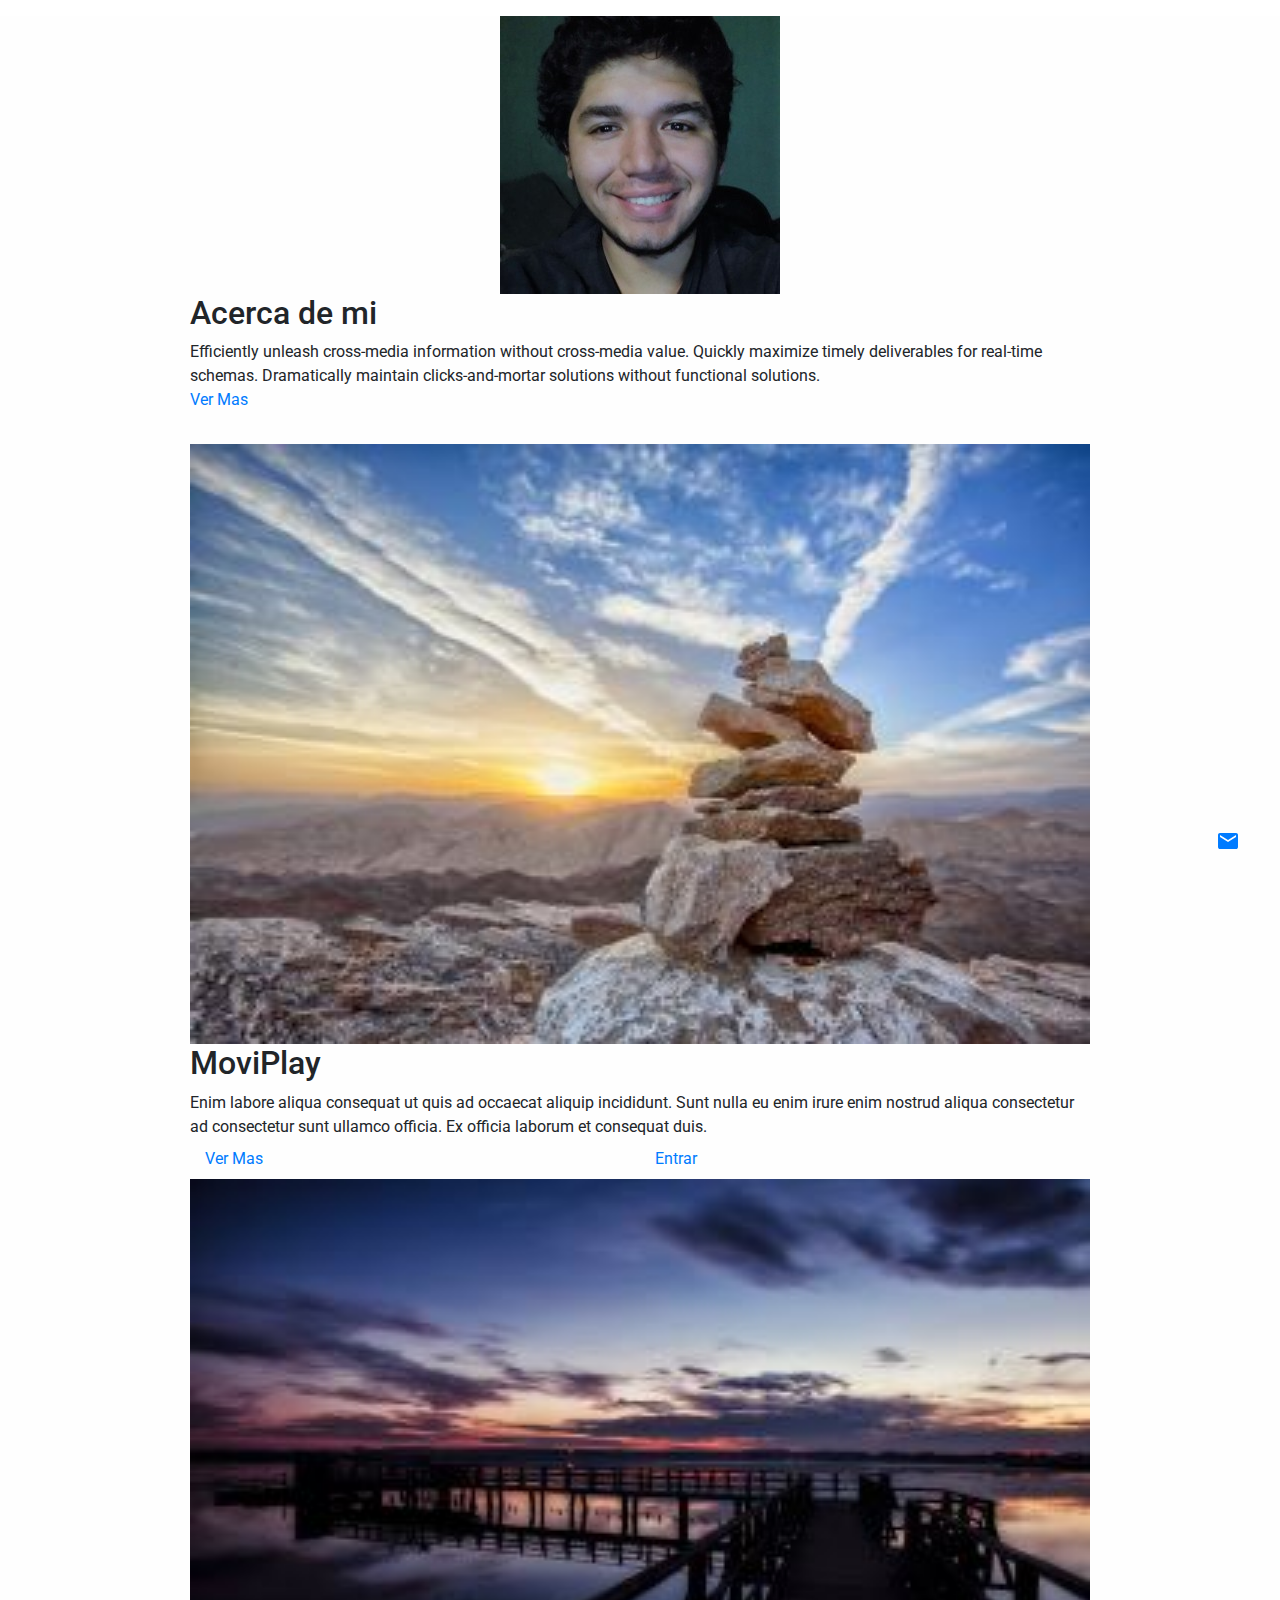
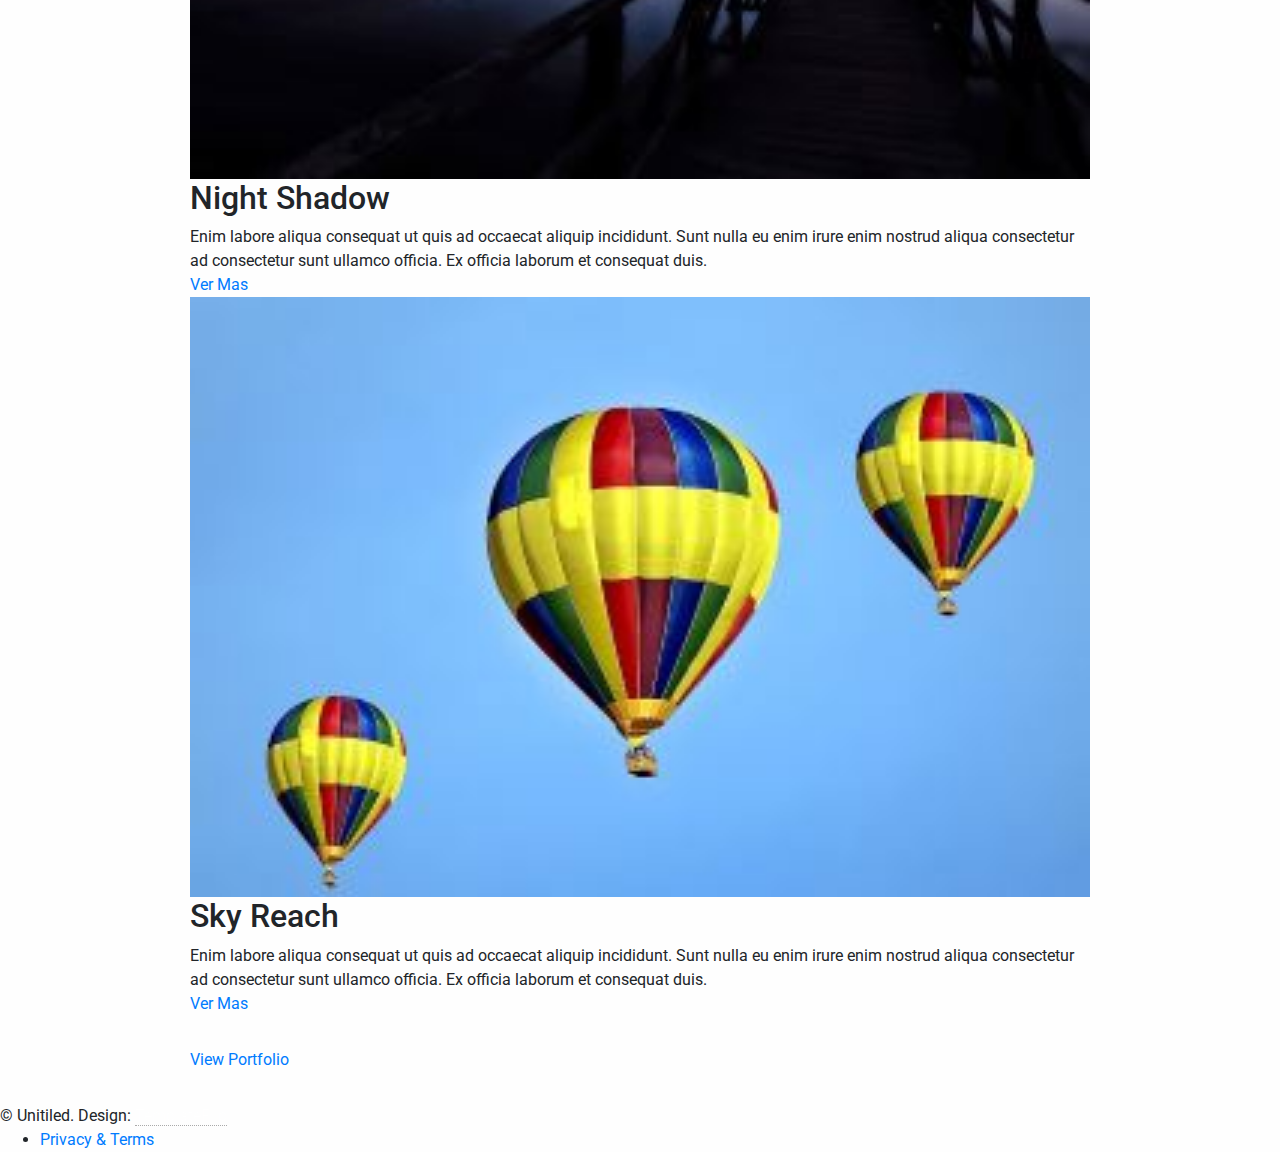
==== home.html @ 9c3da353 "Single Page Adapted." ====
<!DOCTYPE html>
<html lang="en-US">

<head>
  <meta charset="UTF-8">
  <meta http-equiv="X-UA-Compatible" content="IE=edge">
  <meta name="viewport" content="width=device-width, initial-scale=1">
  <title>Inicio</title>
  <meta name="description" content="Porfolio Page." />
  <link
    href="https://fonts.googleapis.com/css?family=Roboto:regular,bold,italic,thin,light,bolditalic,black,medium&amp;amp;lang=en"
    rel="stylesheet">
  <link href="https://fonts.googleapis.com/icon?family=Material+Icons" rel="stylesheet">
  <link href="https://code.getmdl.io/1.3.0/material.indigo-pink.min.css" rel="stylesheet">
  <link href="styles/main.css" rel="stylesheet">
  <link rel="stylesheet" href="https://cdnjs.cloudflare.com/ajax/libs/animate.css/3.7.2/animate.min.css">
  <link rel="stylesheet" href="https://maxcdn.bootstrapcdn.com/bootstrap/4.0.0/css/bootstrap.min.css" integrity="sha384-Gn5384xqQ1aoWXA+058RXPxPg6fy4IWvTNh0E263XmFcJlSAwiGgFAW/dAiS6JXm" crossorigin="anonymous">
  <script src="scripts/require.js"></script>
  <script src="scripts/projectLoader.js"></script>
</head>

<body id="top" onload="loadProjects()">
  <div class="mdl-layout mdl-js-layout mdl-layout--fixed-header"><a href="contact.html" id="contact-button"
      class="mdl-button mdl-button--fab mdl-js-button mdl-button--raised mdl-js-ripple-effect mdl-color--accent mdl-color-text--accent-contrast mdl-shadow--4dp"><i
        class="material-icons">mail</i></a>
    <main class="mdl-layout__content w-100">
      <div class="site-content">
        <div class="container">
          <section class="section--center mdl-grid site-max-width">
            <header
              class="section__play-btn mdl-cell mdl-cell--3-col-desktop mdl-cell--2-col-tablet mdl-cell--4-col-phone mdl-color--teal-100 mdl-color-text--white  mdl-shadow--4dp animated slow fadeInLeft">
              <img src="img/profile.jpg" alt="profile-picture">
            </header>
            <div
              class="mdl-card mdl-cell mdl-cell--9-col-desktop mdl-cell--6-col-tablet mdl-cell--4-col-phone  mdl-shadow--4dp animated slow fadeInLeft">
              <div class="mdl-card__title">
                <h2 class="mdl-card__title-text">Acerca de mi</h2>
              </div>
              <div class="mdl-card__supporting-text">
                Efficiently unleash cross-media information without cross-media value. Quickly maximize timely
                deliverables for real-time schemas. Dramatically maintain clicks-and-mortar solutions without functional
                solutions.
              </div>
              <div class="mdl-card__actions  mdl-card--border">
                <a href="#"
                  class="mdl-button mdl-button--colored mdl-js-button mdl-js-ripple-effect mdl-button--accent">Ver Mas</a>
              </div>
            </div>
          </section>
          <section class="section--center mdl-grid site-max-width">
            <div class="mdl-cell mdl-card mdl-shadow--4dp portfolio-card animated fast bounceInUp">
              <div class="mdl-card__media">
                <img class="article-image" src="img/portfolio1.jpg" border="0" alt="">
              </div>
              <div class="mdl-card__title">
                <h2 class="mdl-card__title-text">MoviPlay</h2>
              </div>
              <div class="mdl-card__supporting-text">
                Enim labore aliqua consequat ut quis ad occaecat aliquip incididunt. Sunt nulla eu enim irure enim
                nostrud aliqua consectetur ad consectetur sunt ullamco officia. Ex officia laborum et consequat duis.
              </div>
              <div class="row mx-0 my-2">
                <div class="col-6 col-md-6 col-lg-6">
                  <a class="mdl-button mdl-button--raised mdl-js-button mdl-js-ripple-effect mdl-button--accent w-100"
                    href="portfolio.html">Ver Mas</a>
                </div>
                <div class="col-6 col-md-6 col-lg-6">
                    <a class="mdl-button mdl-button--raised mdl-js-button mdl-js-ripple-effect mdl-button--primary w-100"
                      href="portfolio.html">Entrar</a>
                </div>
              </div>
            </div>
            <div class="mdl-cell mdl-card mdl-shadow--4dp portfolio-card animated slow bounceInUp">
              <div class="mdl-card__media">
                <img class="article-image" src="img/portfolio2.jpg" border="0" alt="">
              </div>
              <div class="mdl-card__title">
                <h2 class="mdl-card__title-text">Night Shadow</h2>
              </div>
              <div class="mdl-card__supporting-text">
                Enim labore aliqua consequat ut quis ad occaecat aliquip incididunt. Sunt nulla eu enim irure enim
                nostrud aliqua consectetur ad consectetur sunt ullamco officia. Ex officia laborum et consequat duis.
              </div>
              <a class="mdl-button mdl-button--raised mdl-js-button mdl-js-ripple-effect mdl-button--accent"
              href="portfolio.html">Ver Mas</a>
            </div>
            <div class="mdl-cell mdl-card mdl-shadow--4dp portfolio-card animated slower bounceInUp">
              <div class="mdl-card__media">
                <img class="article-image" src="img/portfolio3.jpg" border="0" alt="">
              </div>
              <div class="mdl-card__title">
                <h2 class="mdl-card__title-text">Sky Reach</h2>
              </div>
              <div class="mdl-card__supporting-text">
                Enim labore aliqua consequat ut quis ad occaecat aliquip incididunt. Sunt nulla eu enim irure enim
                nostrud aliqua consectetur ad consectetur sunt ullamco officia. Ex officia laborum et consequat duis.
              </div>
              <a class="mdl-button mdl-button--raised mdl-js-button mdl-js-ripple-effect mdl-button--accent"
              href="portfolio.html">Ver Mas</a>
            </div>
          </section>

          <section class="section--center mdl-grid site-max-width homepage-portfolio">
            <a class="mdl-button mdl-button--raised mdl-js-button mdl-js-ripple-effect mdl-button--accent"
            href="#" id="portafolioBtn">View Portfolio</a>
          </section>

        </div>
      </div>
      <footer class="mdl-mini-footer">
        <div class="footer-container">
          <div class="mdl-logo">&copy; Unitiled. Design: <a href="https://templateflip.com/"
              target="_blank">TemplateFlip</a></div>
          <ul class="mdl-mini-footer__link-list">
            <li><a href="#">Privacy & Terms</a></li>
          </ul>
        </div>
      </footer>
    </main>
    <script src="scripts/material.js" defer></script>
    <script src="https://code.jquery.com/jquery-3.4.1.min.js" integrity="sha256-CSXorXvZcTkaix6Yvo6HppcZGetbYMGWSFlBw8HfCJo="
      crossorigin="anonymous"></script>
    <script>
        $(document).ready(e => {
            $('#portafolioBtn').click( e => {
                parent.$('body').trigger( 'portafolioClick' );
            });
        });
    </script>
  </div>
</body>

</html>
---- styles/main.css ----
img {
  max-width: 100%;
}

.site-header {
  position: relative;
}

.site-header .mdl-layout__header-row {
  padding: 0;
  -ms-flex-pack: center;
  justify-content: center;
}

.site-description {
  display: block;
  font-size: 14px;
  text-align: center;
  font-weight: 400;
  margin-bottom: 10px;
}

.is-compact .mdl-layout__title span {
  display: none;
}

.site-logo-row {
  min-height: 200px;
}

.is-compact .site-logo-row {
  min-height: auto;
}

.site-logo {
  background: url(../img/site-logo.png) 50% no-repeat;
  background-size: cover;
  height: 120px;
  width: 120px;
  margin: 15px auto;
}

.text-nav {
  visibility: hidden;
}

.is-compact .site-logo {
  /*height: 50px;
  width: 50px;
  margin: 7px auto;*/
  visibility: hidden;
}

.is-compact .text-nav {
 visibility: visible;
 font-size: 2rem;
 margin-top: 11rem;
}

.site-navigation-row {
  background-color: rgba(0, 0, 0, 0.08);
  text-transform: uppercase;
  height: 75px;
}

.site-navigation-row .mdl-navigation {
  text-align: center;
  max-width: 900px;
  width: 100%;
}

.site-navigation-row .mdl-navigation__link {
  -ms-flex: 1;
  flex: 1;
  line-height: 42px;
  color: #fff;
}

.site-navigation-row .is-active {
  position: relative;
  font-weight: bold;
  opacity: 1;
}

.site-navigation-row .mdl-navigation__link:hover {
  opacity: 1;
}

.mdl-layout__header .mdl-layout__drawer-button {
  color: #fff;
}

.mdl-layout__content {
  background-color: #fefefe;
}

.site-content {
  margin: 1em auto;
  min-height: 580px;
}

.page-content {
  padding-bottom: 2em;
}

.site-max-width {
  max-width: 900px;
  margin: auto;
}

.site-copy {
  max-width: 700px;
}

.welcome-card > .mdl-card__title {
  color: #fff;
  height: 290px;
  background: url("../img/cover.jpg") center/cover;
}

.event-card {
  background: #3E4EB8;
}

.event-card .mdl-card__actions {
  border-color: rgba(255, 255, 255, 0.2);
}

.event-card .mdl-card__title {
  -ms-flex-align: start;
      align-items: flex-start;
}

.event-card .mdl-card__title > h4 {
  margin-top: 0;
}

.event-card .mdl-card__actions {
  display: -ms-flexbox;
  display: flex;
  box-sizing: border-box;
  -ms-flex-align: center;
      align-items: center;
}

.event-card .mdl-card__actions > .material-icons {
  padding-right: 10px;
}

.event-card .mdl-card__title,
.event-card .mdl-card__actions,
.event-card .mdl-card__actions > .mdl-button {
  color: #fff;
}

.section__play-btn {
  display: -ms-flexbox;
  display: flex;
  -ms-flex-align: center;
  align-items: center;
  -ms-flex-pack: center;
  justify-content: center;
  min-height: 150px;
}

.section__play-btn .material-icons {
  font-size: 3rem;
}

.section--center {
  margin: 0 auto 2rem;
}

.homepage-portfolio .mdl-button {
  margin: 0 auto;
}

.homepage-footer {
  background: #eee;
  margin-bottom: -1em;
  padding: 2rem 0;
}

.portfolio-card .mdl-card__title {
  padding-bottom: 0;
}

img.article-image {
  width: 100%;
  height: auto;
}

.demo-card-image.mdl-card {
  width: 192px;
  height: 192px;
}

.person1 {
  background: url("../img/person1.jpg") center/cover;
}

.person2 {
  background: url("../img/person2.jpg") center/cover;
}

.demo-card-image > .mdl-card__actions {
  height: 52px;
  padding: 16px;
  background: rgba(0, 0, 0, 0.3);
}

.demo-card-image__filename {
  color: #fff;
  font-size: 14px;
  font-weight: 500;
}

.form-contact .mdl-textfield {
  width: 100%;
}

#contact-button {
  position: fixed;
  display: block;
  right: 0;
  bottom: 0;
  margin-right: 40px;
  margin-bottom: 40px;
  z-index: 900;
}

footer .mdl-logo a {
  color: #fff;
  text-decoration: none;
  border-bottom: 1px dotted #aaa;
}

.footer-container {
  margin: 0 auto;
}

/*Clases para controlar el scrollbar*/
::-webkit-scrollbar-track {
  -webkit-box-shadow: inset 0 0 6px rgba(0, 0, 0, 0.1);
  background-color: #F5F5F5;

}
  
::-webkit-scrollbar {
  width: 7px;
  background-color: #F5F5F5;
}

::-webkit-scrollbar-thumb {
  -webkit-box-shadow: inset 0 0 6px rgba(0, 0, 0, 0.1);
  background-color: #3F51B5;
}
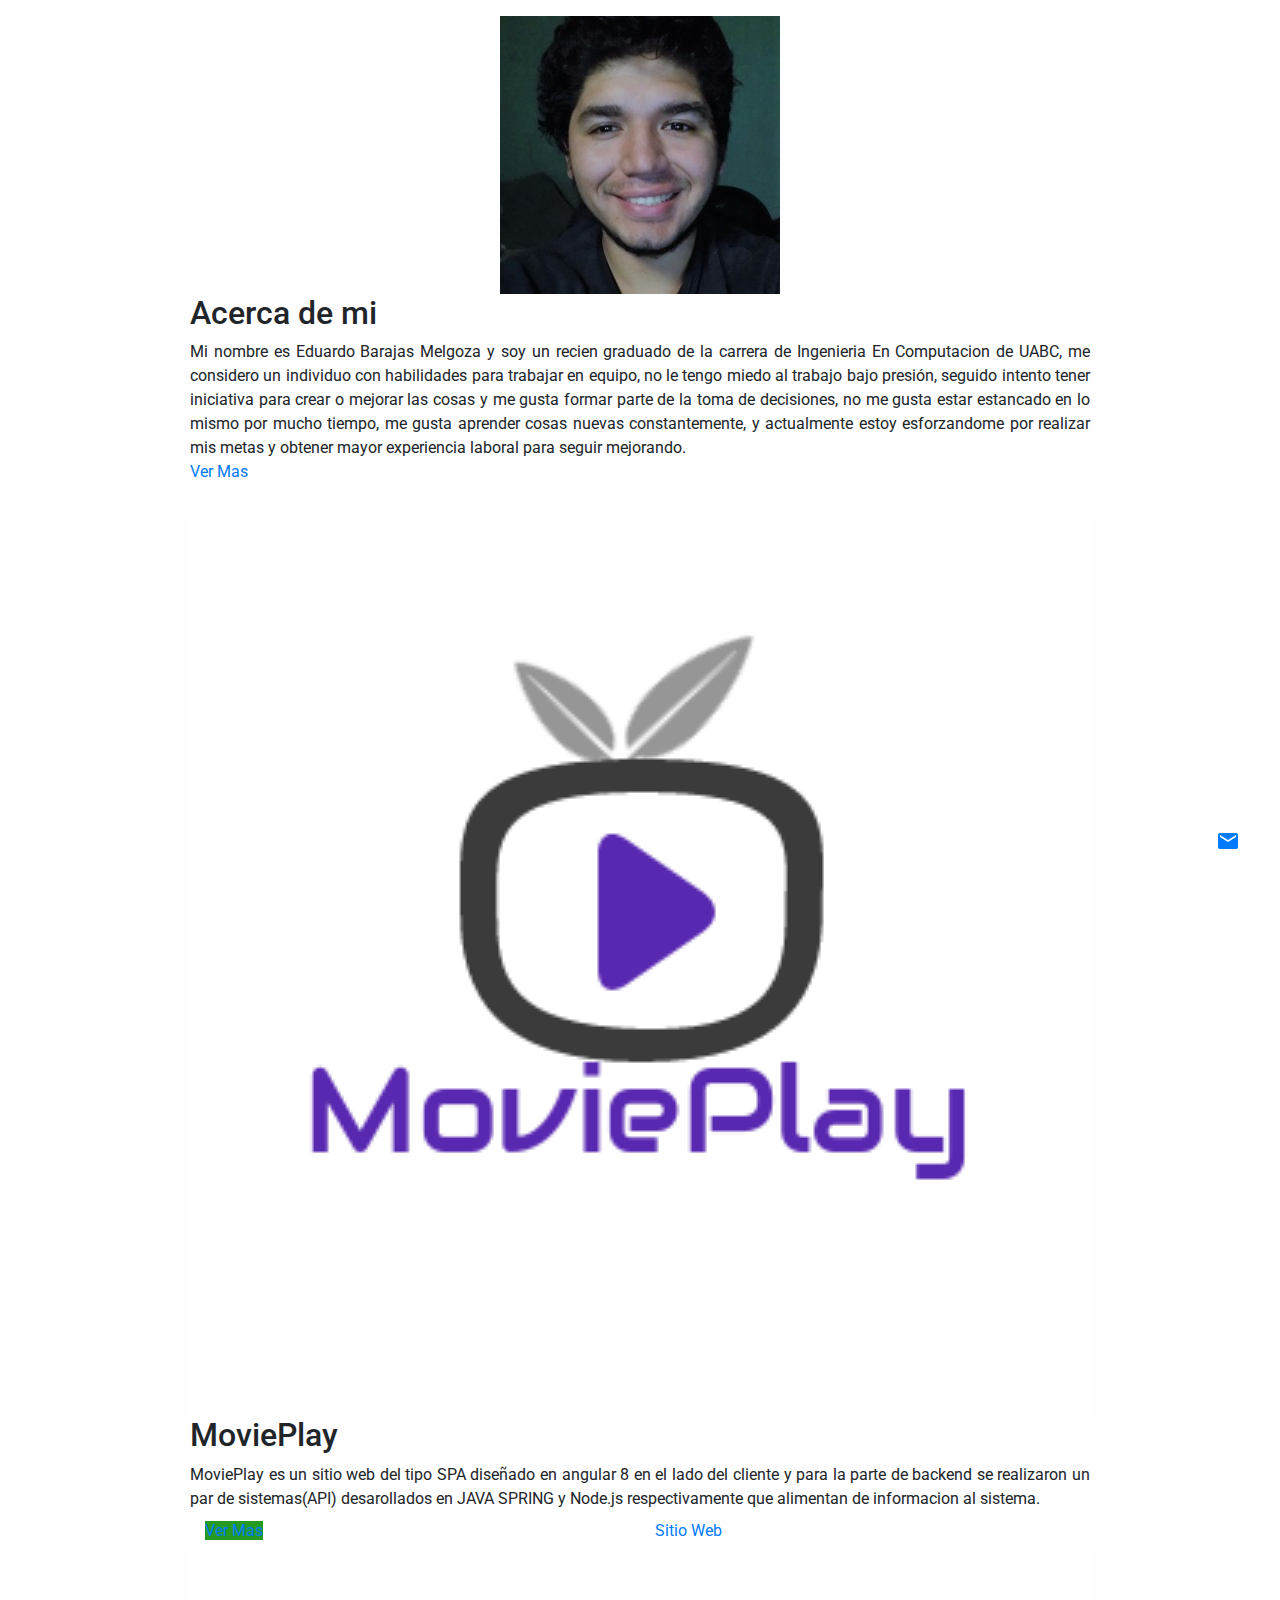
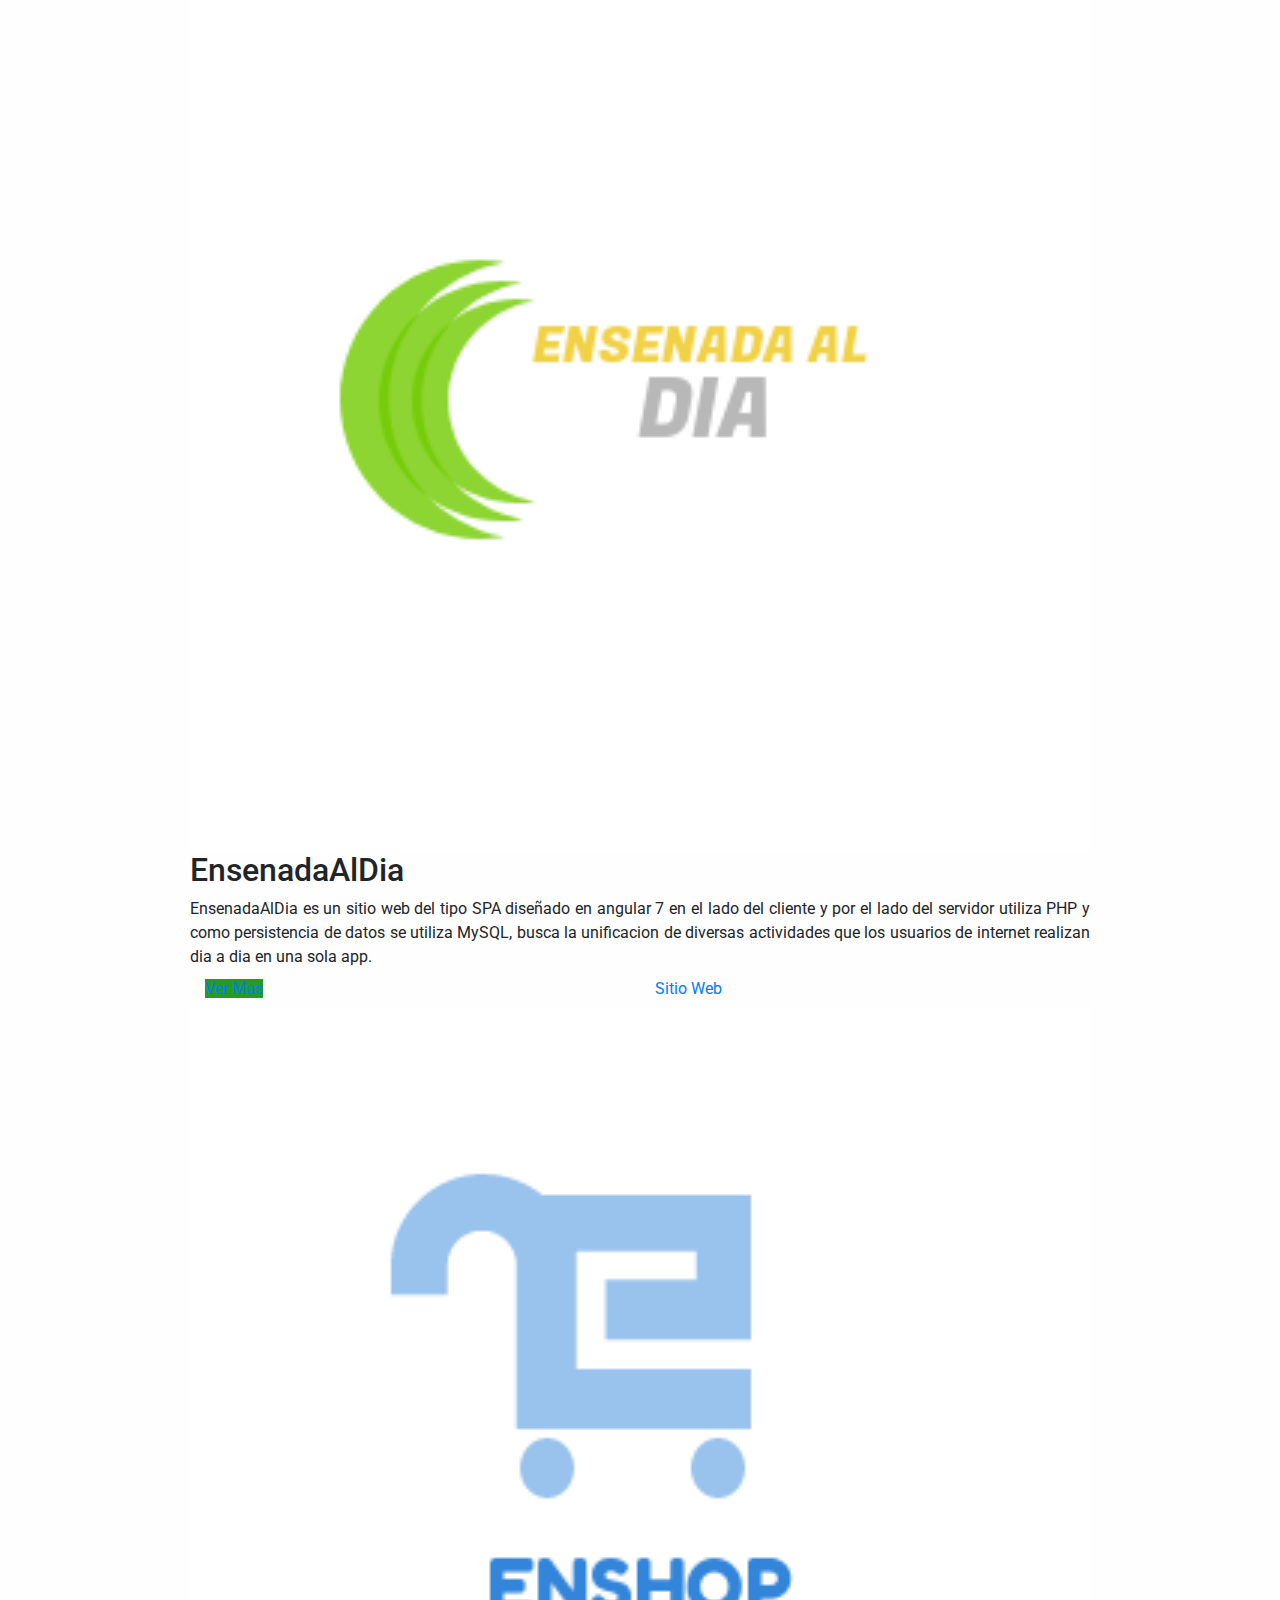
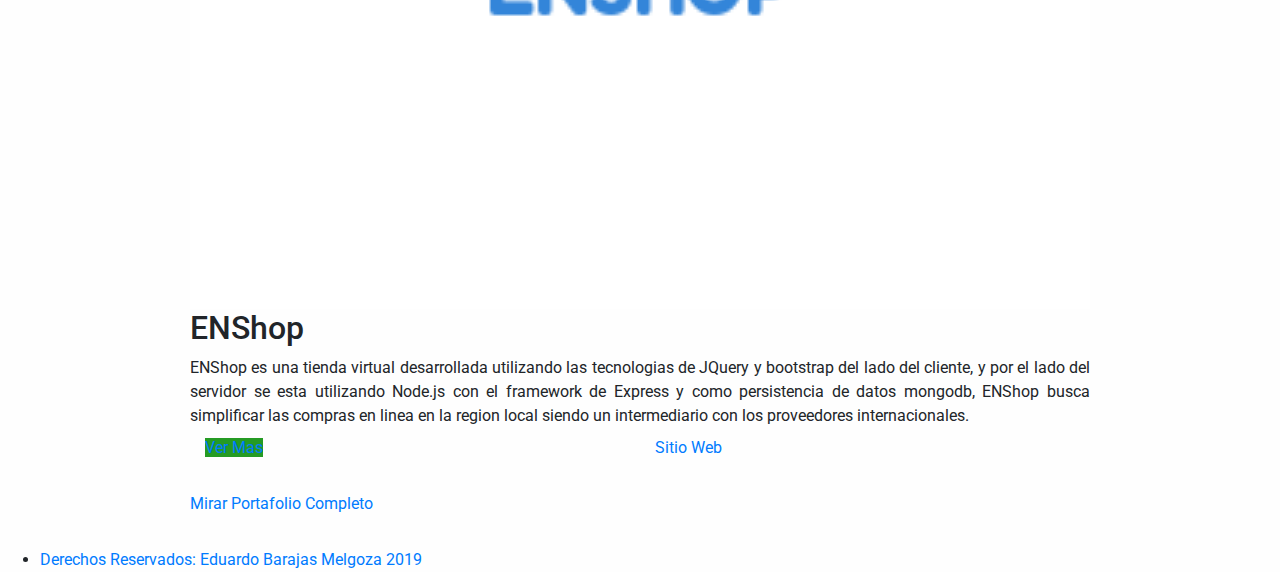
==== commit 68c77d69: "Cambios en el diseio y funcionalidad." ====
--- a/home.html
+++ b/home.html
@@ -17,6 +17,7 @@
   <link rel="stylesheet" href="https://maxcdn.bootstrapcdn.com/bootstrap/4.0.0/css/bootstrap.min.css" integrity="sha384-Gn5384xqQ1aoWXA+058RXPxPg6fy4IWvTNh0E263XmFcJlSAwiGgFAW/dAiS6JXm" crossorigin="anonymous">
   <script src="scripts/require.js"></script>
   <script src="scripts/projectLoader.js"></script>
+  <link rel="icon" type="image/x-icon" href="img/favicon.ico">
 </head>
 
 <body id="top" onload="loadProjects()">
@@ -33,13 +34,14 @@
             </header>
             <div
               class="mdl-card mdl-cell mdl-cell--9-col-desktop mdl-cell--6-col-tablet mdl-cell--4-col-phone  mdl-shadow--4dp animated slow fadeInLeft">
-              <div class="mdl-card__title">
+              <div class="mdl-card__title py-0">
                 <h2 class="mdl-card__title-text">Acerca de mi</h2>
               </div>
-              <div class="mdl-card__supporting-text">
-                Efficiently unleash cross-media information without cross-media value. Quickly maximize timely
-                deliverables for real-time schemas. Dramatically maintain clicks-and-mortar solutions without functional
-                solutions.
+              <div class="mdl-card__supporting-text text-justify">
+                Mi nombre es Eduardo Barajas Melgoza y soy un recien graduado de la carrera de Ingenieria En Computacion de UABC, me considero un individuo con habilidades para trabajar en equipo, no le tengo miedo al trabajo bajo presión,
+                seguido intento tener iniciativa para crear o mejorar las cosas y me gusta formar parte de la toma de decisiones,
+                no me gusta estar estancado en lo mismo por mucho tiempo, me gusta aprender cosas nuevas constantemente, y actualmente
+                estoy esforzandome por realizar mis metas y obtener mayor experiencia laboral para seguir mejorando.
               </div>
               <div class="mdl-card__actions  mdl-card--border">
                 <a href="#"
@@ -47,77 +49,26 @@
               </div>
             </div>
           </section>
-          <section class="section--center mdl-grid site-max-width">
-            <div class="mdl-cell mdl-card mdl-shadow--4dp portfolio-card animated fast bounceInUp">
-              <div class="mdl-card__media">
-                <img class="article-image" src="img/portfolio1.jpg" border="0" alt="">
-              </div>
-              <div class="mdl-card__title">
-                <h2 class="mdl-card__title-text">MoviPlay</h2>
-              </div>
-              <div class="mdl-card__supporting-text">
-                Enim labore aliqua consequat ut quis ad occaecat aliquip incididunt. Sunt nulla eu enim irure enim
-                nostrud aliqua consectetur ad consectetur sunt ullamco officia. Ex officia laborum et consequat duis.
-              </div>
-              <div class="row mx-0 my-2">
-                <div class="col-6 col-md-6 col-lg-6">
-                  <a class="mdl-button mdl-button--raised mdl-js-button mdl-js-ripple-effect mdl-button--accent w-100"
-                    href="portfolio.html">Ver Mas</a>
-                </div>
-                <div class="col-6 col-md-6 col-lg-6">
-                    <a class="mdl-button mdl-button--raised mdl-js-button mdl-js-ripple-effect mdl-button--primary w-100"
-                      href="portfolio.html">Entrar</a>
-                </div>
-              </div>
-            </div>
-            <div class="mdl-cell mdl-card mdl-shadow--4dp portfolio-card animated slow bounceInUp">
-              <div class="mdl-card__media">
-                <img class="article-image" src="img/portfolio2.jpg" border="0" alt="">
-              </div>
-              <div class="mdl-card__title">
-                <h2 class="mdl-card__title-text">Night Shadow</h2>
-              </div>
-              <div class="mdl-card__supporting-text">
-                Enim labore aliqua consequat ut quis ad occaecat aliquip incididunt. Sunt nulla eu enim irure enim
-                nostrud aliqua consectetur ad consectetur sunt ullamco officia. Ex officia laborum et consequat duis.
-              </div>
-              <a class="mdl-button mdl-button--raised mdl-js-button mdl-js-ripple-effect mdl-button--accent"
-              href="portfolio.html">Ver Mas</a>
-            </div>
-            <div class="mdl-cell mdl-card mdl-shadow--4dp portfolio-card animated slower bounceInUp">
-              <div class="mdl-card__media">
-                <img class="article-image" src="img/portfolio3.jpg" border="0" alt="">
-              </div>
-              <div class="mdl-card__title">
-                <h2 class="mdl-card__title-text">Sky Reach</h2>
-              </div>
-              <div class="mdl-card__supporting-text">
-                Enim labore aliqua consequat ut quis ad occaecat aliquip incididunt. Sunt nulla eu enim irure enim
-                nostrud aliqua consectetur ad consectetur sunt ullamco officia. Ex officia laborum et consequat duis.
-              </div>
-              <a class="mdl-button mdl-button--raised mdl-js-button mdl-js-ripple-effect mdl-button--accent"
-              href="portfolio.html">Ver Mas</a>
-            </div>
+          <section class="section--center mdl-grid site-max-width" id="projects-container">
+            <!--Aqui van los proyectos-->
           </section>
-
           <section class="section--center mdl-grid site-max-width homepage-portfolio">
             <a class="mdl-button mdl-button--raised mdl-js-button mdl-js-ripple-effect mdl-button--accent"
-            href="#" id="portafolioBtn">View Portfolio</a>
+            href="#" id="portafolioBtn">Mirar Portafolio Completo</a>
           </section>
 
         </div>
       </div>
       <footer class="mdl-mini-footer">
         <div class="footer-container">
-          <div class="mdl-logo">&copy; Unitiled. Design: <a href="https://templateflip.com/"
-              target="_blank">TemplateFlip</a></div>
           <ul class="mdl-mini-footer__link-list">
-            <li><a href="#">Privacy & Terms</a></li>
+            <li><a href="#">Derechos Reservados: Eduardo Barajas Melgoza 2019</a></li>
           </ul>
         </div>
       </footer>
     </main>
     <script src="scripts/material.js" defer></script>
+    <script src="scripts/main.js"></script>
     <script src="https://code.jquery.com/jquery-3.4.1.min.js" integrity="sha256-CSXorXvZcTkaix6Yvo6HppcZGetbYMGWSFlBw8HfCJo="
       crossorigin="anonymous"></script>
     <script>
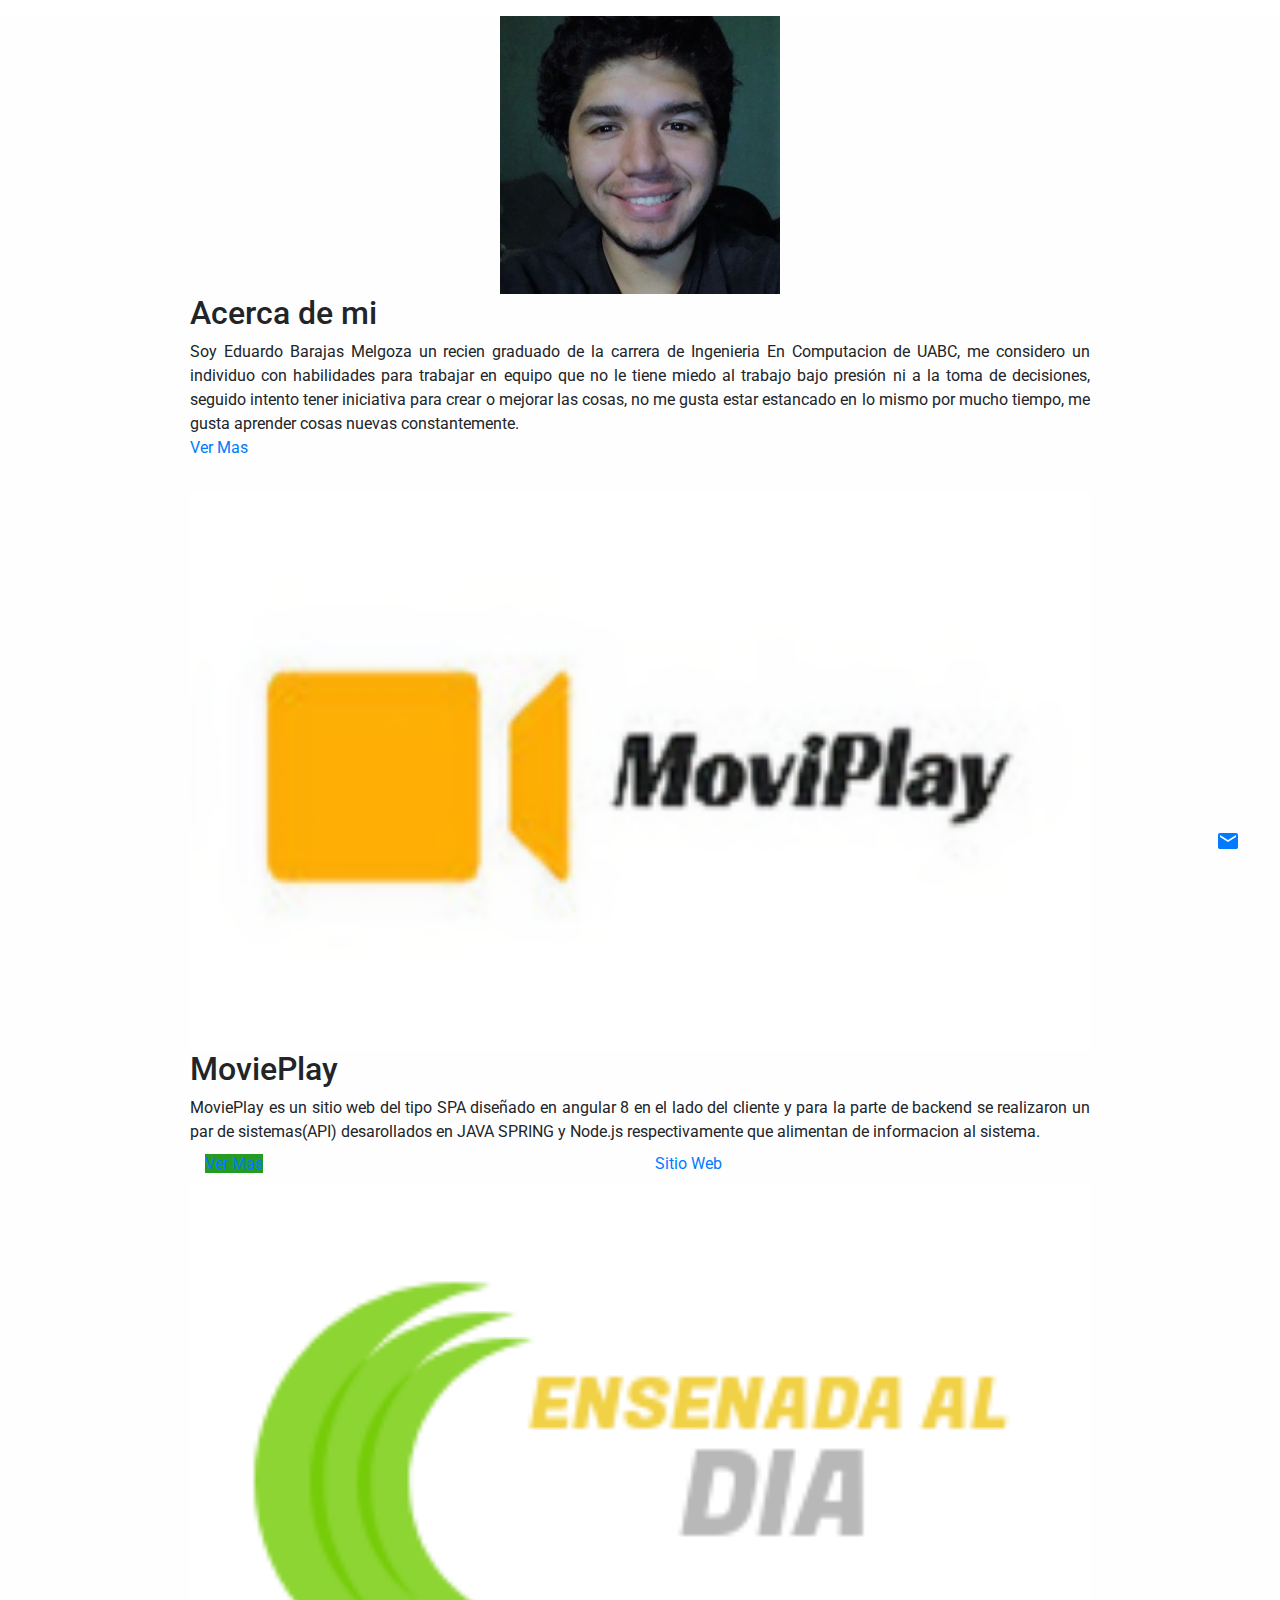
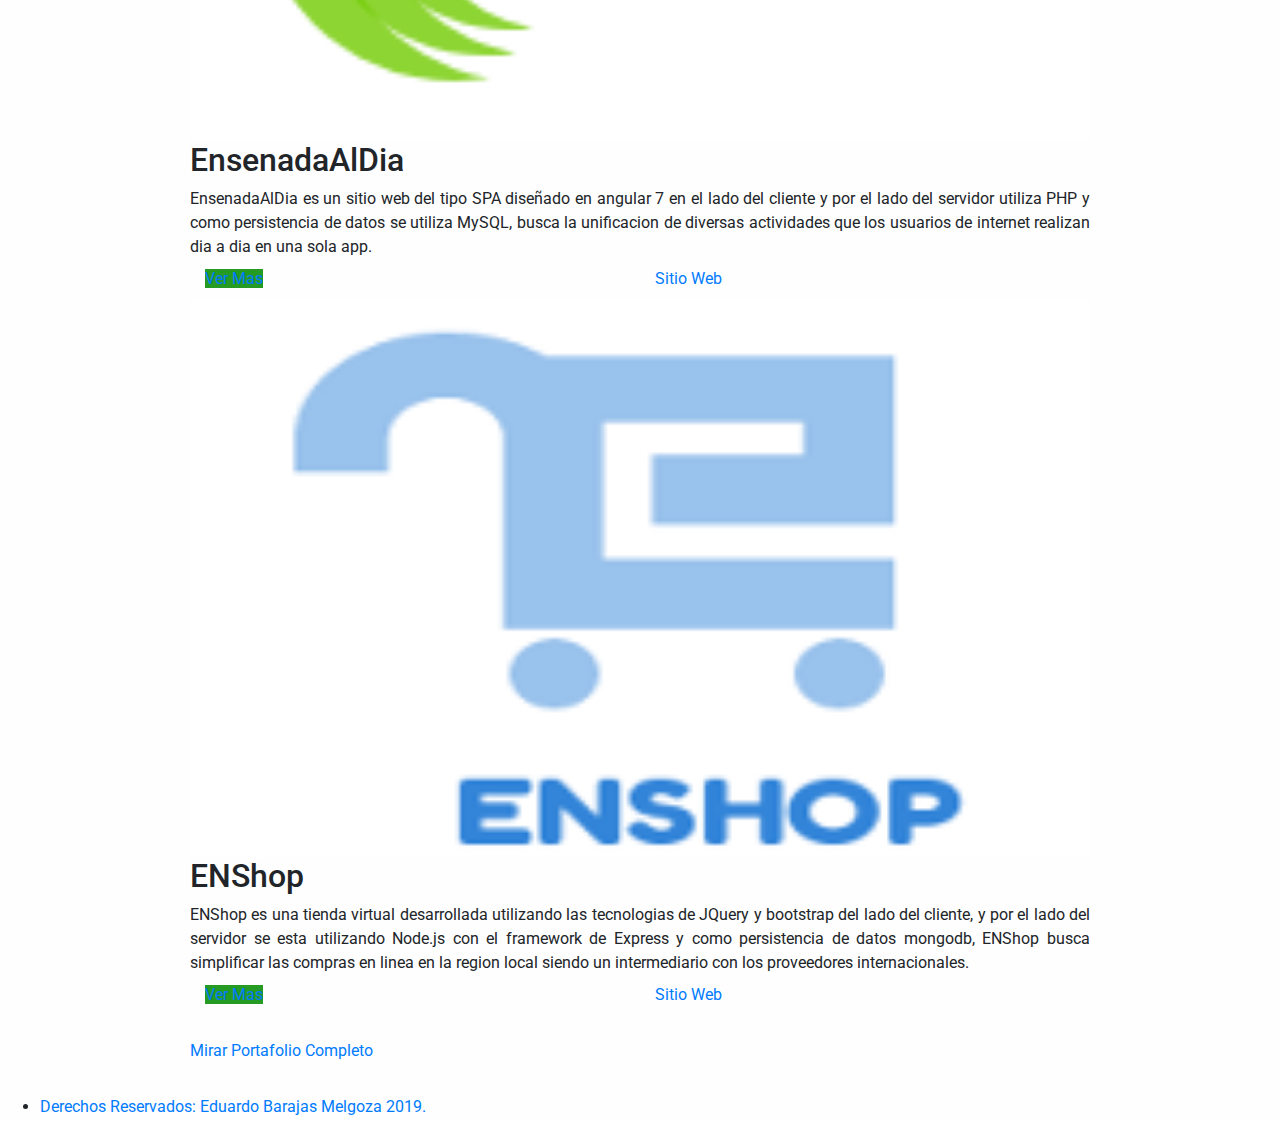
==== commit dd0d4d36: "Cambios para presentar los proyectos individualmente." ====
--- a/home.html
+++ b/home.html
@@ -17,10 +17,9 @@
   <link rel="stylesheet" href="https://maxcdn.bootstrapcdn.com/bootstrap/4.0.0/css/bootstrap.min.css" integrity="sha384-Gn5384xqQ1aoWXA+058RXPxPg6fy4IWvTNh0E263XmFcJlSAwiGgFAW/dAiS6JXm" crossorigin="anonymous">
   <script src="scripts/require.js"></script>
   <script src="scripts/projectLoader.js"></script>
-  <link rel="icon" type="image/x-icon" href="img/favicon.ico">
 </head>
 
-<body id="top" onload="loadProjects()">
+<body id="top" onload="loadProjects(3)">
   <div class="mdl-layout mdl-js-layout mdl-layout--fixed-header"><a href="contact.html" id="contact-button"
       class="mdl-button mdl-button--fab mdl-js-button mdl-button--raised mdl-js-ripple-effect mdl-color--accent mdl-color-text--accent-contrast mdl-shadow--4dp"><i
         class="material-icons">mail</i></a>
@@ -38,10 +37,9 @@
                 <h2 class="mdl-card__title-text">Acerca de mi</h2>
               </div>
               <div class="mdl-card__supporting-text text-justify">
-                Mi nombre es Eduardo Barajas Melgoza y soy un recien graduado de la carrera de Ingenieria En Computacion de UABC, me considero un individuo con habilidades para trabajar en equipo, no le tengo miedo al trabajo bajo presión,
-                seguido intento tener iniciativa para crear o mejorar las cosas y me gusta formar parte de la toma de decisiones,
-                no me gusta estar estancado en lo mismo por mucho tiempo, me gusta aprender cosas nuevas constantemente, y actualmente
-                estoy esforzandome por realizar mis metas y obtener mayor experiencia laboral para seguir mejorando.
+                Soy Eduardo Barajas Melgoza un recien graduado de la carrera de Ingenieria En Computacion de UABC, me considero un individuo con habilidades para trabajar en equipo que no le tiene miedo 
+                al trabajo bajo presión ni a la toma de decisiones, seguido intento tener iniciativa para crear o mejorar las cosas,
+                no me gusta estar estancado en lo mismo por mucho tiempo, me gusta aprender cosas nuevas constantemente.
               </div>
               <div class="mdl-card__actions  mdl-card--border">
                 <a href="#"
@@ -62,7 +60,7 @@
       <footer class="mdl-mini-footer">
         <div class="footer-container">
           <ul class="mdl-mini-footer__link-list">
-            <li><a href="#">Derechos Reservados: Eduardo Barajas Melgoza 2019</a></li>
+            <li><a href="#">Derechos Reservados: Eduardo Barajas Melgoza 2019.</a></li>
           </ul>
         </div>
       </footer>
@@ -77,6 +75,10 @@
                 parent.$('body').trigger( 'portafolioClick' );
             });
         });
+        function moreClick(id) {
+            sessionStorage.setItem('currentProjectIndex', id);
+            parent.$('body').trigger('projectClicked');
+        }
     </script>
   </div>
 </body>
